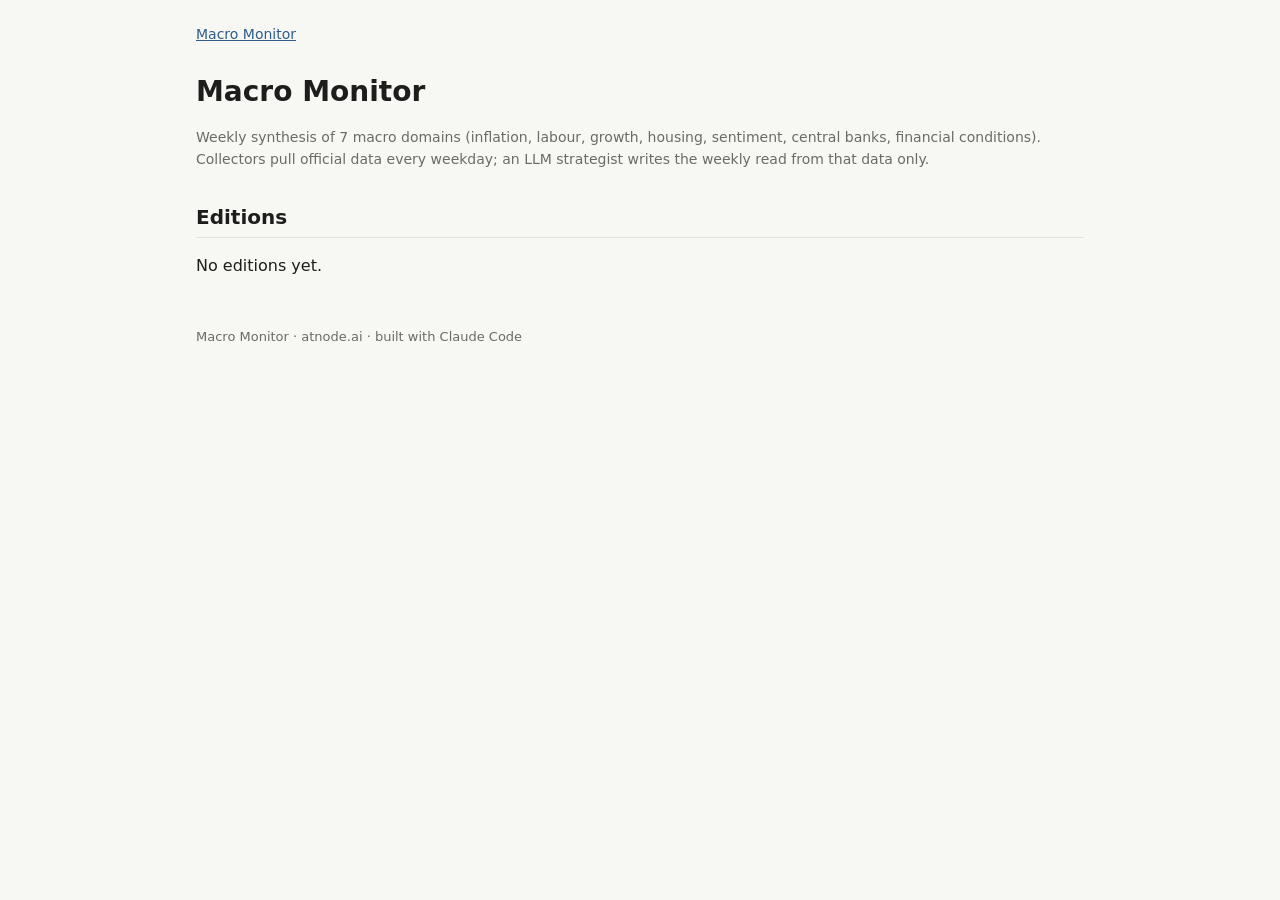
==== docs/macro-monitor/index.html @ ee02abb9 "Port macro-monitoring swarm from Hyperagent to Claude Code routines Code-first collectors for 7 doma" ====
<!doctype html><html lang="en"><head><meta charset="utf-8"><meta name="viewport" content="width=device-width,initial-scale=1">
<title>Macro Monitor</title><link rel="stylesheet" href="style.css"></head><body><main>
<nav><a href="index.html">Macro Monitor</a></nav>
<h1>Macro Monitor</h1>
<p class="muted">Weekly synthesis of 7 macro domains (inflation, labour, growth, housing, sentiment, central banks, financial conditions).
Collectors pull official data every weekday; an LLM strategist writes the weekly read from that data only.</p>
<h2>Editions</h2><p>No editions yet.</p>
<footer>Macro Monitor · atnode.ai · built with Claude Code</footer></main></body></html>
---- docs/macro-monitor/style.css ----
:root{--bg:#f7f7f4;--fg:#1d1d1b;--muted:#6b6b66;--card:#fff;--line:#e2e1dc;--accent:#2f5d8a;--hot:#b4472f;--cool:#2f7a5b}
@media (prefers-color-scheme:dark){:root{--bg:#141413;--fg:#ecebe6;--muted:#a3a29b;--card:#1e1e1c;--line:#33332f;--accent:#7fa8d1;--hot:#e0866f;--cool:#71c09b}}
*{box-sizing:border-box}body{margin:0;background:var(--bg);color:var(--fg);font:16px/1.55 system-ui,-apple-system,Segoe UI,Roboto,sans-serif}
main{max-width:920px;margin:0 auto;padding:24px 16px 64px}nav{font-size:14px;margin-bottom:24px}nav a{margin-right:16px}
a{color:var(--accent)}h1{font-size:28px;margin:0 0 4px}h2{font-size:20px;margin:32px 0 8px;border-bottom:1px solid var(--line);padding-bottom:4px}
.muted{color:var(--muted);font-size:14px}.banner{background:var(--card);border:1px solid var(--line);border-left:4px solid var(--accent);padding:12px 16px;margin:16px 0;font-weight:600}
.kpis{display:grid;grid-template-columns:repeat(auto-fit,minmax(160px,1fr));gap:12px;margin:16px 0}.kpi{background:var(--card);border:1px solid var(--line);border-radius:6px;padding:12px}
.kpi .v{font-size:24px;font-weight:700}.kpi .l{font-size:13px;color:var(--muted)}
.table-wrap{overflow-x:auto}table{border-collapse:collapse;width:100%;font-size:14px;background:var(--card)}th,td{border:1px solid var(--line);padding:6px 8px;text-align:left;vertical-align:top}th{background:var(--bg)}
.bars{display:flex;gap:16px;align-items:flex-end;height:180px;border-bottom:1px solid var(--line);padding:8px 0;margin:12px 0}
.bar{flex:1;display:flex;flex-direction:column;justify-content:flex-end;align-items:center;height:100%}.bar .b{width:60%;background:var(--accent);border-radius:3px 3px 0 0}
.bar .t{font-size:13px;margin-bottom:4px}.bar .n{font-size:12px;color:var(--muted);margin-top:6px;text-align:center}
.row{display:flex;justify-content:space-between;gap:12px;padding:10px 0;border-bottom:1px solid var(--line)}
.qa{font-size:12px;border:1px solid var(--line);border-radius:10px;padding:1px 8px;margin-right:8px}
footer{margin-top:48px;font-size:13px;color:var(--muted)}
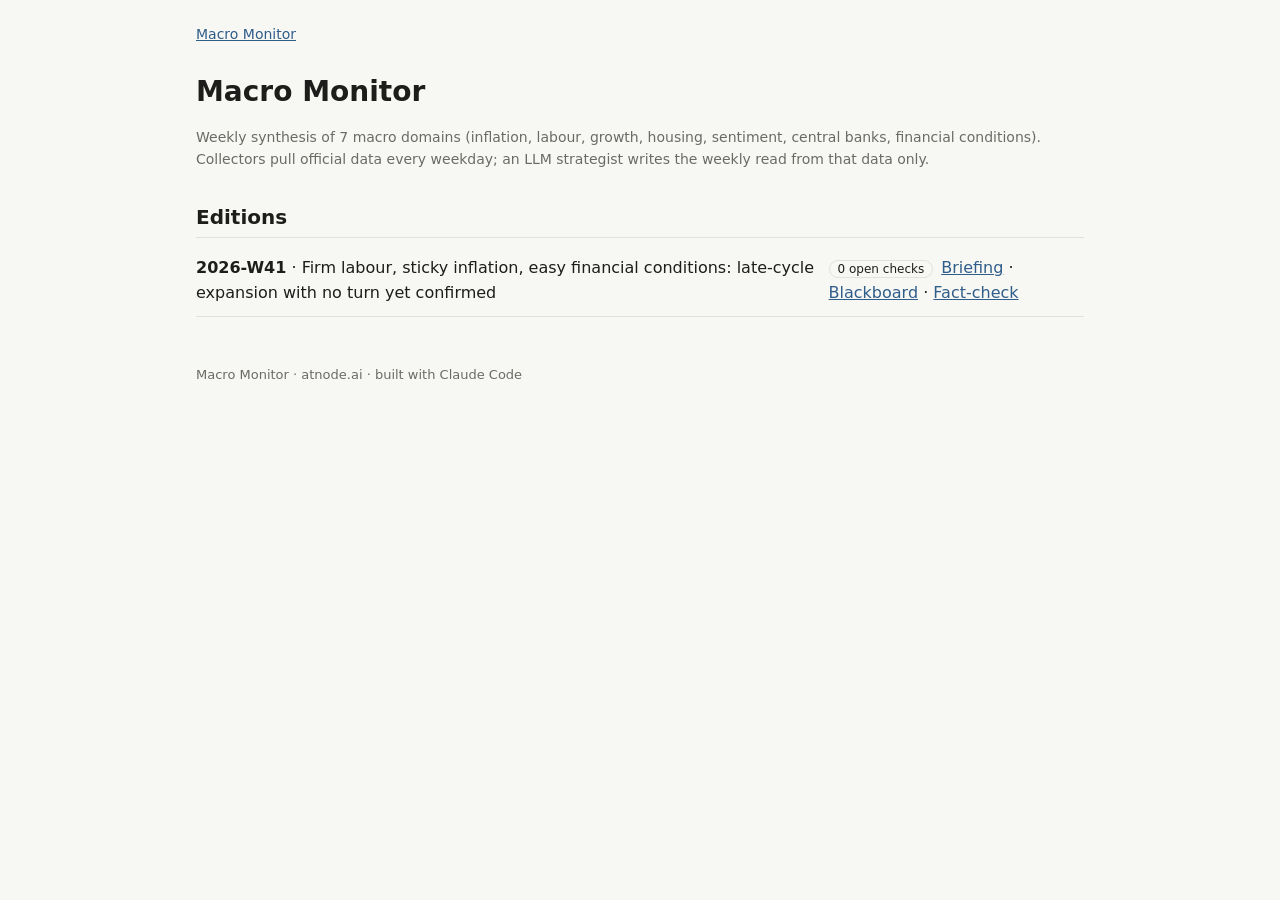
==== commit ee8e7317: "weekly synthesis 2026-W41 Co-Authored-By: Claude Opus 5.5 <noreply@anthropic.com> Claude-Session: ht" ====
--- a/docs/macro-monitor/index.html
+++ b/docs/macro-monitor/index.html
@@ -4,5 +4,5 @@
 <h1>Macro Monitor</h1>
 <p class="muted">Weekly synthesis of 7 macro domains (inflation, labour, growth, housing, sentiment, central banks, financial conditions).
 Collectors pull official data every weekday; an LLM strategist writes the weekly read from that data only.</p>
-<h2>Editions</h2><p>No editions yet.</p>
+<h2>Editions</h2><div class="row"><div><strong>2026-W41</strong> · Firm labour, sticky inflation, easy financial conditions: late-cycle expansion with no turn yet confirmed</div><div><span class="qa">0 open checks</span><a href="reports/2026-W41.html">Briefing</a> · <a href="blackboard/2026-W41.html">Blackboard</a> · <a href="audit/2026-W41.html">Fact-check</a></div></div>
 <footer>Macro Monitor · atnode.ai · built with Claude Code</footer></main></body></html>
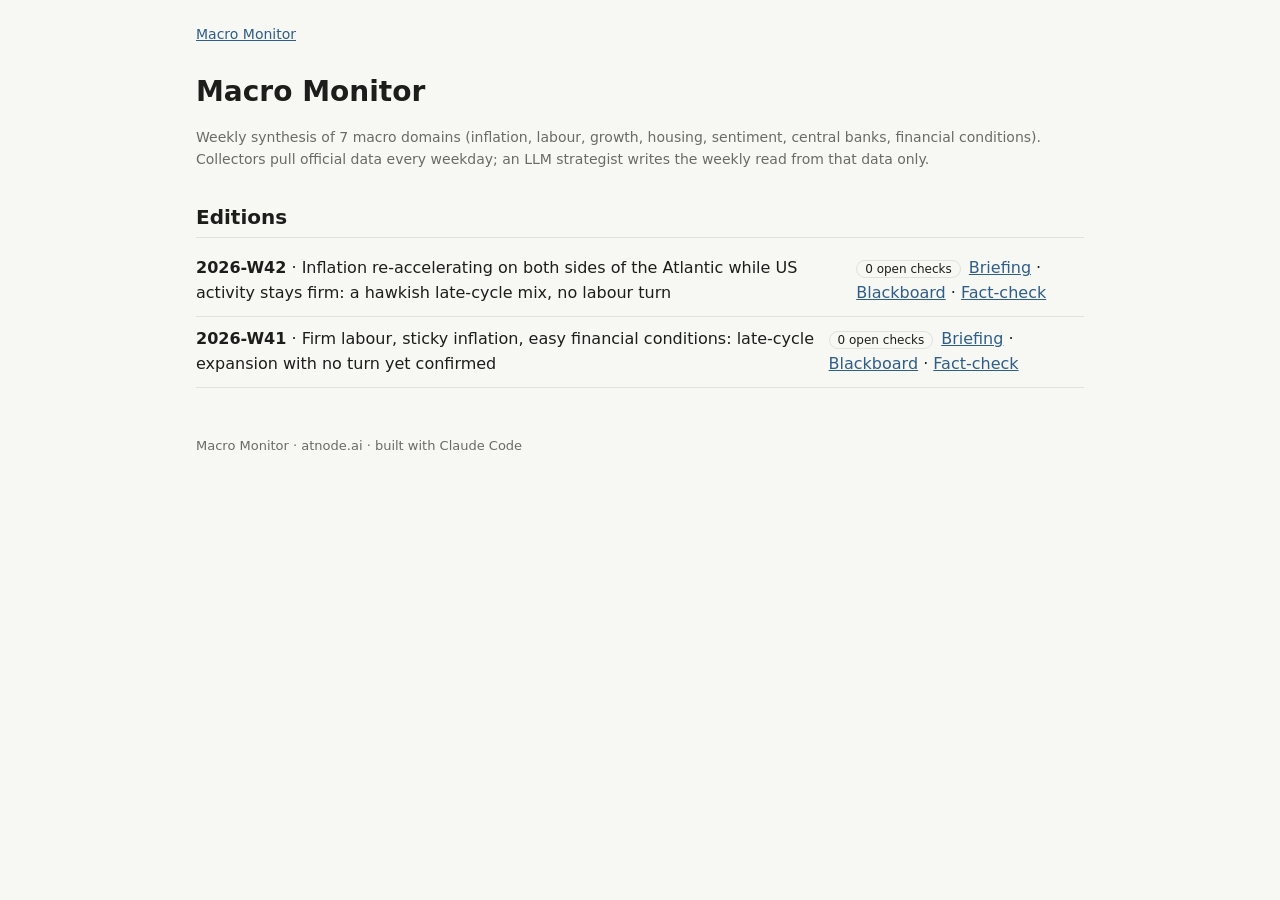
==== commit f9103054: "weekly synthesis 2026-W42 Co-Authored-By: Claude Opus 5.5 <noreply@anthropic.com> Claude-Session: ht" ====
--- a/docs/macro-monitor/index.html
+++ b/docs/macro-monitor/index.html
@@ -4,5 +4,5 @@
 <h1>Macro Monitor</h1>
 <p class="muted">Weekly synthesis of 7 macro domains (inflation, labour, growth, housing, sentiment, central banks, financial conditions).
 Collectors pull official data every weekday; an LLM strategist writes the weekly read from that data only.</p>
-<h2>Editions</h2><div class="row"><div><strong>2026-W41</strong> · Firm labour, sticky inflation, easy financial conditions: late-cycle expansion with no turn yet confirmed</div><div><span class="qa">0 open checks</span><a href="reports/2026-W41.html">Briefing</a> · <a href="blackboard/2026-W41.html">Blackboard</a> · <a href="audit/2026-W41.html">Fact-check</a></div></div>
+<h2>Editions</h2><div class="row"><div><strong>2026-W42</strong> · Inflation re-accelerating on both sides of the Atlantic while US activity stays firm: a hawkish late-cycle mix, no labour turn</div><div><span class="qa">0 open checks</span><a href="reports/2026-W42.html">Briefing</a> · <a href="blackboard/2026-W42.html">Blackboard</a> · <a href="audit/2026-W42.html">Fact-check</a></div></div><div class="row"><div><strong>2026-W41</strong> · Firm labour, sticky inflation, easy financial conditions: late-cycle expansion with no turn yet confirmed</div><div><span class="qa">0 open checks</span><a href="reports/2026-W41.html">Briefing</a> · <a href="blackboard/2026-W41.html">Blackboard</a> · <a href="audit/2026-W41.html">Fact-check</a></div></div>
 <footer>Macro Monitor · atnode.ai · built with Claude Code</footer></main></body></html>
